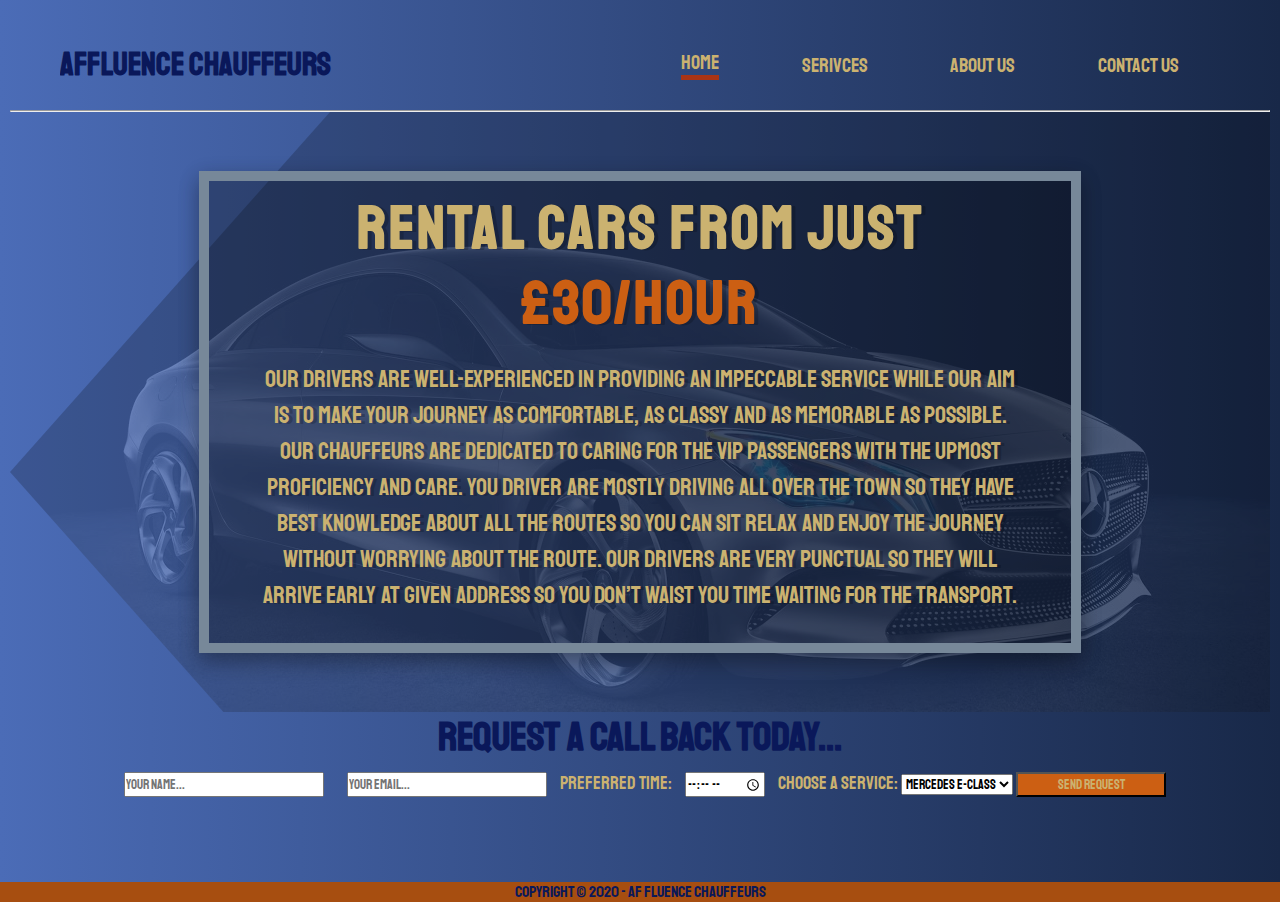
==== index.html @ cc2747c2 "structure added" ====
<!DOCTYPE html>
<html lang="en">
  <head>
    <meta charset="UTF-8" />
    <meta name="viewport" content="width=device-width, initial-scale=1.0" />
    <title>AF Fluence Chauffeurs | Home</title>
    <link rel="stylesheet" href="css/style.css" />
    <link
      href="https://fonts.googleapis.com/css?family=Baloo+Chettan+2|Carter+One|Finger+Paint|Staatliches&display=swap"
      rel="stylesheet"
    />
  </head>
  <body>
    <header class="site-header">
      <nav>
        <div class="logo"><h1>Affluence Chauffeurs</h1></div>
        <div class="menu">
          <ul>
            <li class="active"><a href="index.html">Home</a></li>
            <li><a href="#">Serivces</a></li>
            <li><a href="about.html">About Us</a></li>
            <li><a href="#">Contact Us</a></li>
          </ul>
        </div>
      </nav>
      <hr />
      <section>
        <div class="left-side">
          <img src="img/1.jpg" alt="" />
        </div>
        <div class="right-side">
          <h1>Rental Cars From Just <span class="price">£30/Hour</span></h1>
          <p>
            Our drivers are well-experienced in providing an impeccable service
            while our aim is to make your journey as comfortable, as classy and
            as memorable as possible. Our Chauffeurs are dedicated to caring for
            the VIP passengers with the upmost proficiency and care. You driver
            are mostly driving all over the town so they have best knowledge
            about all the routes so you can sit relax and enjoy the journey
            without worrying about the route. Our drivers are very punctual so
            they will arrive early at given address so you don’t waist you time
            waiting for the transport.
          </p>
        </div>
      </section>
      <section class="contact">
        <h3>Request a call back today...</h3>
        <form id="contact_form">
          <input type="text" name="name" placeholder="Your name..." />
          <input type="email" name="email" placeholder="Your email..." />
          <label for="preferred_time">Preferred time:</label>
          <input
            type="time"
            name="preferred_time"
            min="09:00"
            max="18:00"
            step="600"
            title="Preferred Time"
          />
          <label for="service">Choose a Service:</label>
          <select id="service">
            <option value="e-class">Mercedes E-Class</option>
            <option value="s-class">Mercedes S-Class</option>
            <option value="v-class">Mercedes V-Class</option>
          </select>
          <button type="submit" class="submit_btn">send request</button>
        </form>
      </section>
    </header>
    <footer>Copyright &copy; 2020 - AF Fluence Chauffeurs</footer>
  </body>
</html>
---- css/style.css ----
* {
  margin: 0;
  padding: 0;
  box-sizing: border-box;
  overflow: hidden;
  font-family: 'Staatliches', cursive;
  /* font-family: 'Carter One', cursive; */
  /* font-family: 'Finger Paint', cursive; */
}
.site-header {
  width: 100%;
  height: 98vh;
  background: linear-gradient(90deg, #4b6cb7 0%, #182848 100%);
  clip-path: polygon(0% 0% 100% 0% 100% 75% 0% 100%);
  padding: 10px;
}

nav {
  width: 100%;
  height: 100px;
  display: flex;
  padding: 5px 50px;
}

.logo {
  width: 50%;
  color: #0a185a;
}

.logo h1 {
  line-height: 100px;
}

.menu {
  width: 50%;
  height: 100px;
}

.menu ul {
  height: 100px;
  display: flex;
  justify-content: space-around;
  align-items: center;
}

.menu ul li {
  list-style: none;
  font-size: 20px;
  font-weight: 400;
  text-transform: uppercase;
}

.menu ul li a {
  text-decoration: none;
  color: #cbb270;
}
.menu ul li.active {
  border-bottom: 5px #a93415 solid;
}
.menu ul li:hover {
  border-bottom: 5px #a93415 solid;
}

section {
  position: relative;
  height: 600px;
}

.left-side img {
  -webkit-clip-path: polygon(0% 0%, 75% 0%, 100% 50%, 75% 100%, 0% 100%);
  clip-path: polygon(0% 0%, 75% 0%, 100% 50%, 75% 100%, 0% 100%);
  -webkit-transform: scaleX(-1);
  transform: scaleX(-1);
  opacity: 0.2;
}

.right-side {
  position: absolute;
  text-align: center;

  position: absolute;
  width: 70%;
  top: 50%;
  left: 50%;
  transform: translate(-50%, -50%);
  border: solid 10px lightslategray;
  padding: 10px 50px;
  background-color: rgba(0, 0, 0, 0.3);
  box-shadow: 0 10px 20px 0 rgba(0, 0, 0, 0.2), 0 6px 20px 0 rgba(0, 0, 0, 0.19);
  text-shadow: 4px 0.5px rgba(0, 0, 0, 0.19);
  color: #cbb270;
}

.right-side h1 {
  font-size: 60px;
  text-transform: uppercase;
  letter-spacing: 3px;
}
.right-side h1 .price {
  color: #cc5f13;
}

.right-side p {
  margin: 20px 0;
  line-height: 1.5;
  font-size: 24px;
}

.contact {
  width: fit-content;
  margin: auto;
  height: 100px;
  font-size: large;
  color: #cbb270;
}
.contact h3 {
  text-align: center;
  font-size: 40px;
  color: #0a185a;
}

.contact input {
  margin: 10px;
  width: 200px;
  height: 25px;
}

.contact input[type='time'] {
  margin: 10px;
  width: 80px;
  height: 25px;
}
.submit_btn {
  width: 150px;
  height: 25px;
  background-color: #cc5f13;
  color: #cbb270;
}

footer {
  background-color: #a74e10;
  width: auto;
  text-align: center;
  color: #0a185a;
}
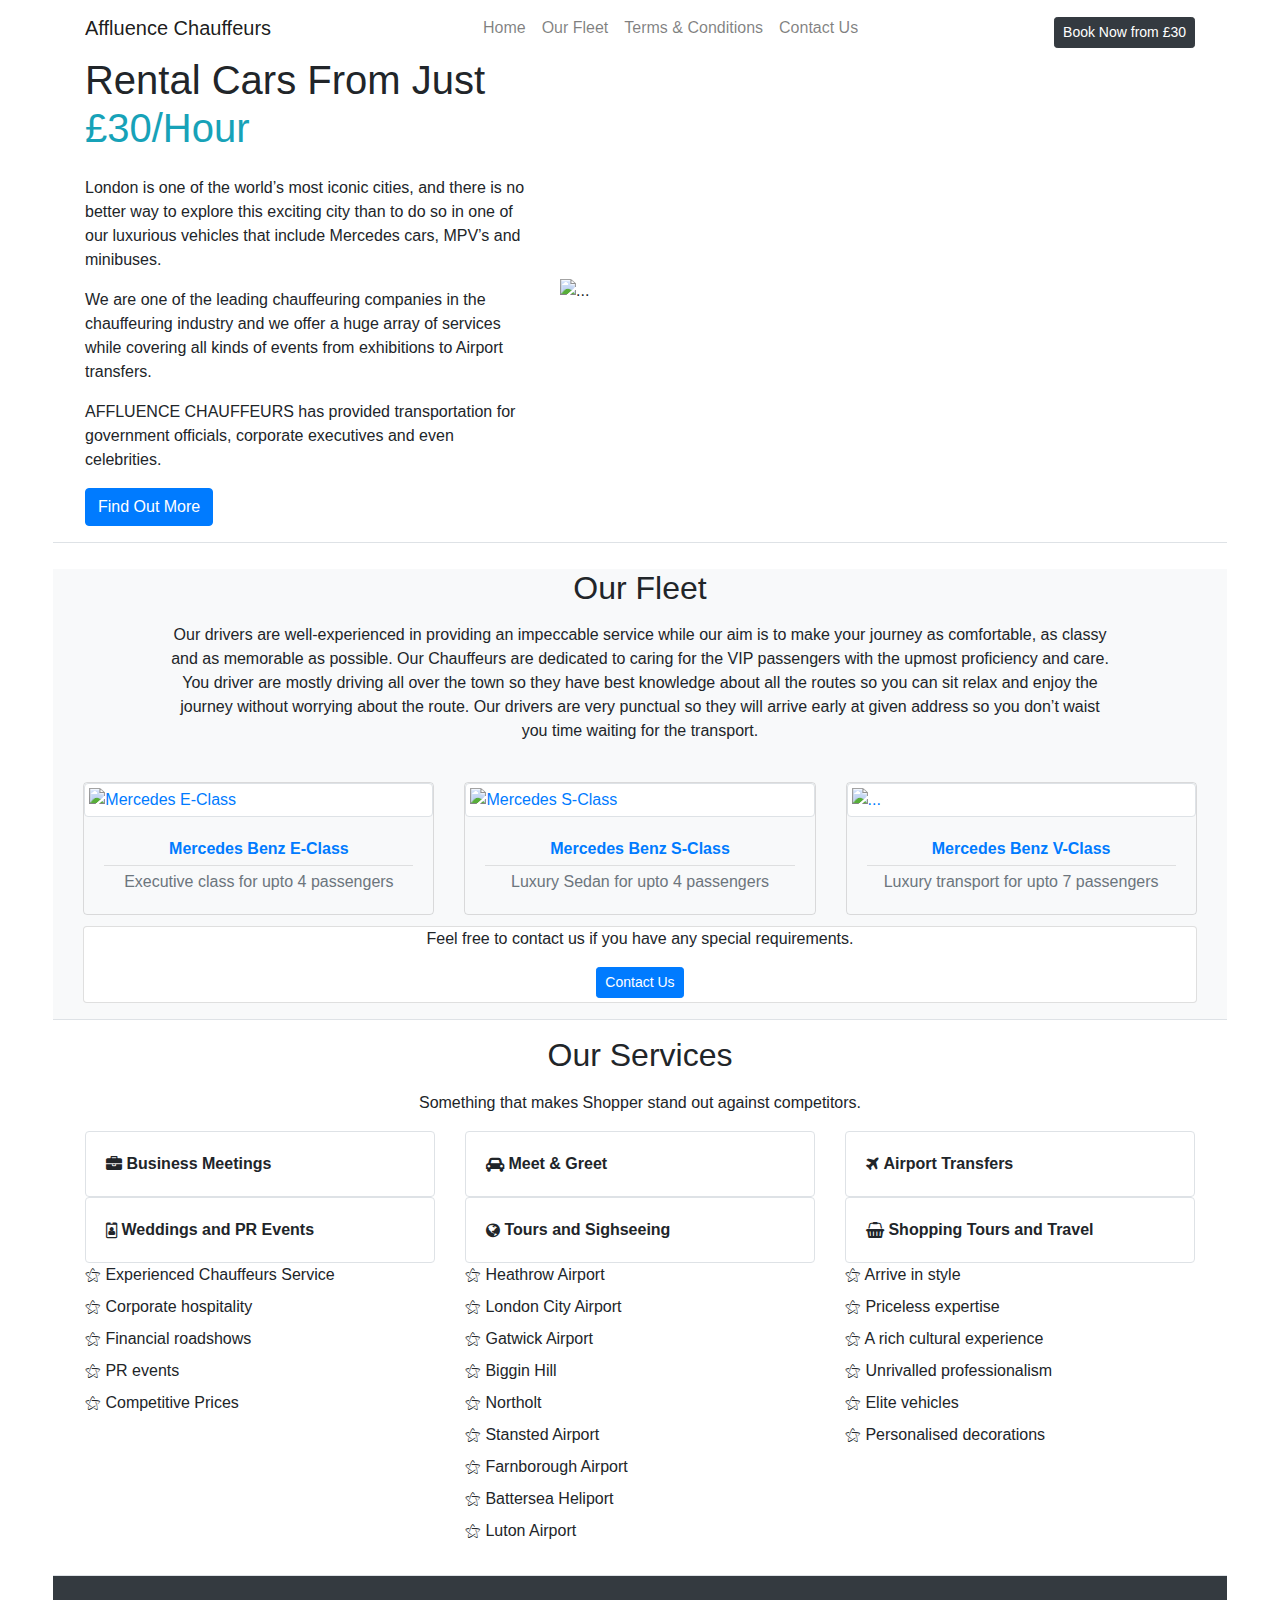
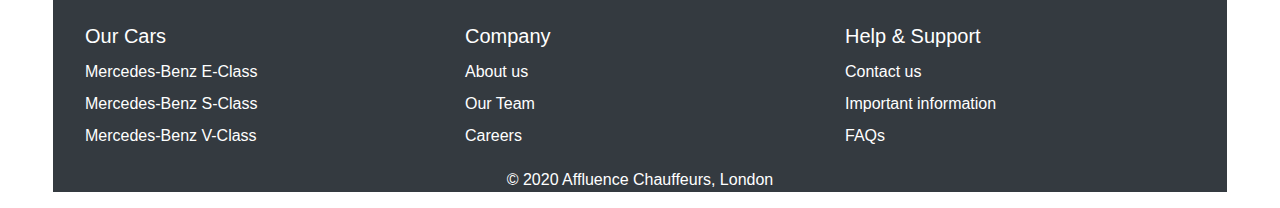
==== commit 511ab123: "Update index.html" ====
--- a/index.html
+++ b/index.html
@@ -1,36 +1,131 @@
 <!DOCTYPE html>
 <html lang="en">
   <head>
-    <meta charset="UTF-8" />
-    <meta name="viewport" content="width=device-width, initial-scale=1.0" />
-    <title>AF Fluence Chauffeurs | Home</title>
-    <link rel="stylesheet" href="css/style.css" />
+    <!-- Required meta tags -->
+    <meta charset="utf-8" />
+    <meta
+      name="viewport"
+      content="width=device-width, initial-scale=1, shrink-to-fit=no"
+    />
+
     <link
-      href="https://fonts.googleapis.com/css?family=Baloo+Chettan+2|Carter+One|Finger+Paint|Staatliches&display=swap"
       rel="stylesheet"
+      href="https://maxcdn.bootstrapcdn.com/bootstrap/4.0.0/css/bootstrap.min.css"
+      integrity="sha384-Gn5384xqQ1aoWXA+058RXPxPg6fy4IWvTNh0E263XmFcJlSAwiGgFAW/dAiS6JXm"
+      crossorigin="anonymous"
     />
+    <link
+      rel="stylesheet"
+      href="https://cdnjs.cloudflare.com/ajax/libs/font-awesome/4.7.0/css/font-awesome.min.css"
+    />
+
+    <title>AFFLUENCE CHAUFFEURS</title>
   </head>
   <body>
-    <header class="site-header">
-      <nav>
-        <div class="logo"><h1>Affluence Chauffeurs</h1></div>
-        <div class="menu">
-          <ul>
-            <li class="active"><a href="index.html">Home</a></li>
-            <li><a href="#">Serivces</a></li>
-            <li><a href="about.html">About Us</a></li>
-            <li><a href="#">Contact Us</a></li>
+    <nav
+      class="
+      navbar
+      navbar-light
+      navbar-expand-xl"
+      id="myNav"
+    >
+      <div class="container">
+        <a href="#" class="navbar-brand"> Affluence Chauffeurs</a>
+        <button
+          class="navbar-toggler collapsed"
+          type="button"
+          data-toggle="collapse"
+          data-target="#navBarMain"
+        >
+          <span class="navbar-toggler-icon"></span>
+        </button>
+        <div class="collapse navbar-collapse" id="navBarMain">
+          <ul class="navbar-nav mx-auto">
+            <li class="nav-item">
+              <a class="nav-link" href="#">Home</a>
+            </li>
+
+            <li class="nav-item">
+              <a class="nav-link" href="#fleet">Our Fleet</a>
+            </li>
+            <li class="nav-item">
+              <a class="nav-link" href="#terms">Terms & Conditions</a>
+            </li>
+            <li class="nav-item">
+              <a class="nav-link" href="#contact">Contact Us</a>
+            </li>
           </ul>
-        </div>
-      </nav>
-      <hr />
-      <section>
-        <div class="left-side">
-          <img src="img/1.jpg" alt="" />
-        </div>
-        <div class="right-side">
-          <h1>Rental Cars From Just <span class="price">£30/Hour</span></h1>
-          <p>
+          <a
+            class="btn  btn-sm btn-dark mt-2 my-xl-n2"
+            href="#book"
+            target="_blank"
+            >Book Now from £30</a
+          >
+        </div>
+      </div>
+    </nav>
+    <section
+      class="pt-9 col-11 mx-auto pt-md-12 pb-3 border-bottom overflow-hidden"
+      id="welcome"
+    >
+      <div class="container">
+        <div class="row align-items-center">
+          <div class="col-12 col-md-5 col-lg-6 col-xl-7 order-md-2">
+            <!-- Image -->
+            <img
+              class="img-fluid minw-md-200 minw-lg-125 mb-9 mb-md-0"
+              src="af-icon.png"
+              alt="..."
+            />
+          </div>
+          <div class="col-12 col-md-7 col-lg-6 col-xl-5 order-md-1">
+            <!-- Heading -->
+            <h1 class="mb-4">
+              Rental Cars From Just <span class="text-info">£30/Hour</span>
+            </h1>
+
+            <!-- Text -->
+            <p class="mb-7 font-size-lg text-gray-500">
+              London is one of the world’s most iconic cities, and there is no
+              better way to explore this exciting city than to do so in one of
+              our luxurious vehicles that include Mercedes cars, MPV’s and
+              minibuses.
+            </p>
+            <p class="mb-7 font-size-lg text-gray-500">
+              We are one of the leading chauffeuring companies in the
+              chauffeuring industry and we offer a huge array of services while
+              covering all kinds of events from exhibitions to Airport
+              transfers.
+            </p>
+            <p class="mb-7 font-size-lg text-gray-500">
+              AFFLUENCE CHAUFFEURS has provided transportation for government
+              officials, corporate executives and even celebrities.
+            </p>
+
+            <!-- Button -->
+            <a
+              class="btn btn-primary"
+              href="#pages"
+              data-toggle="smooth-scroll"
+            >
+              Find Out More
+            </a>
+          </div>
+        </div>
+      </div>
+    </section>
+    <section
+      class="py-12 col-11 mx-auto bg-light border-bottom pb-3"
+      id="pages"
+      style="margin-top: 2%;"
+    >
+      <div class="row justify-content-center">
+        <div class="col-12 col-md-10 col-lg-9 col-xl-10 text-center">
+          <!-- Heading -->
+          <h2 class="mb-3">Our Fleet</h2>
+
+          <!-- Subheading -->
+          <p class="mb-10 font-size-lg text-gray-500">
             Our drivers are well-experienced in providing an impeccable service
             while our aim is to make your journey as comfortable, as classy and
             as memorable as possible. Our Chauffeurs are dedicated to caring for
@@ -42,31 +137,330 @@
             waiting for the transport.
           </p>
         </div>
-      </section>
-      <section class="contact">
-        <h3>Request a call back today...</h3>
-        <form id="contact_form">
-          <input type="text" name="name" placeholder="Your name..." />
-          <input type="email" name="email" placeholder="Your email..." />
-          <label for="preferred_time">Preferred time:</label>
-          <input
-            type="time"
-            name="preferred_time"
-            min="09:00"
-            max="18:00"
-            step="600"
-            title="Preferred Time"
-          />
-          <label for="service">Choose a Service:</label>
-          <select id="service">
-            <option value="e-class">Mercedes E-Class</option>
-            <option value="s-class">Mercedes S-Class</option>
-            <option value="v-class">Mercedes V-Class</option>
-          </select>
-          <button type="submit" class="submit_btn">send request</button>
-        </form>
-      </section>
-    </header>
-    <footer>Copyright &copy; 2020 - AF Fluence Chauffeurs</footer>
+      </div>
+      <div class="row mx-auto" style="margin-top: 2%;">
+        <div class="col-12 col-md-4">
+          <!-- Card -->
+          <a class="card mb-7 bg-transparent text-body" href="#book">
+            <!-- Image -->
+            <img
+              class="img-thumbnail"
+              src="e-class.jpeg"
+              alt="Mercedes E-Class"
+            />
+
+            <!-- Body -->
+            <div class="card-body text-center">
+              <strong class="font-size-lg">Mercedes Benz E-Class</strong>
+              <hr class="my-1" />
+              <p class="text-muted" style="margin-bottom: 0;">
+                Executive class for upto 4 passengers
+              </p>
+            </div>
+          </a>
+        </div>
+        <div class="col-12 col-md-4">
+          <!-- Card -->
+          <a class="card mb-7 mb-md-0 bg-transparent text-body" href="#book">
+            <!-- Image -->
+            <img
+              class="img-thumbnail"
+              src="s-class.png"
+              alt="Mercedes S-Class"
+            />
+
+            <!-- Body -->
+            <div class="card-body text-center">
+              <strong class="font-size-lg">Mercedes Benz S-Class</strong>
+              <hr class="my-1" />
+              <p class="text-muted" style="margin-bottom: 0;">
+                Luxury Sedan for upto 4 passengers
+              </p>
+            </div>
+          </a>
+        </div>
+        <div class="col-12 col-md-4">
+          <!-- Card -->
+          <a class="card mb-7 mb-md-0 bg-transparent text-body" href="#book">
+            <!-- Image -->
+            <img
+              class="img-thumbnail"
+              height="768px"
+              src="v-class.jpeg"
+              alt="..."
+            />
+            <!-- Body -->
+            <div class="card-body text-center">
+              <strong class="font-size-lg">Mercedes Benz V-Class</strong>
+              <hr class="my-1" />
+              <p class="text-muted" style="margin-bottom: 0;">
+                Luxury transport for upto 7 passengers
+              </p>
+            </div>
+          </a>
+        </div>
+        <div class="col-12 col-md-12" style="margin-top: 1%;">
+          <!-- Card -->
+          <div class="card shadow pb-1">
+            <!-- Text -->
+            <p class="text-center text-gray-500">
+              Feel free to contact us if you have any special requirements.
+            </p>
+            <!-- Button -->
+            <a
+              class="btn btn-primary btn-sm col-2-sm col-4-md col-6-lg mx-auto"
+              href="mailto:amjad_farooq786@hotmail.com"
+              >Contact Us</a
+            >
+          </div>
+        </div>
+      </div>
+    </section>
+    <section
+      class="py-12 col-11 pt-3 mx-auto pt-md-12 pb-3 border-bottom overflow-hidden"
+    >
+      <div class="container">
+        <div class="row justify-content-center">
+          <div class="col-12 col-md-10 col-lg-8 col-xl-6 text-center">
+            <!-- Heading -->
+            <h2 class="mb-3">Our Services</h2>
+
+            <!-- Subheading -->
+            <p class="mb-10 font-size-lg text-gray-500">
+              Something that makes Shopper stand out against competitors.
+            </p>
+          </div>
+        </div>
+        <div class="row mb-10">
+          <div class="col-12 col-md-6 col-lg-4">
+            <!-- Card -->
+            <div class="card card-sm mb-7 border">
+              <div class="card-body d-flex align-items-center">
+                <!-- Image -->
+                <i class="fa fa-briefcase" aria-hidden="true"></i>&nbsp;
+                <!-- Title -->
+
+                <strong class="font-size-lg">
+                  Business Meetings
+                </strong>
+              </div>
+            </div>
+          </div>
+          <div class="col-12 col-md-6 col-lg-4">
+            <!-- Card -->
+            <div class="card card-sm mb-7 border">
+              <div class="card-body d-flex align-items-center">
+                <!-- Image -->
+                <i class="fa fa-car" aria-hidden="true"></i>&nbsp;
+
+                <!-- Title -->
+                <strong class="font-size-lg">
+                  Meet & Greet
+                </strong>
+              </div>
+            </div>
+          </div>
+          <div class="col-12 col-md-6 col-lg-4">
+            <!-- Card -->
+            <div class="card card-sm mb-7 mb-lg-0 border">
+              <div class="card-body d-flex align-items-center">
+                <!-- Image -->
+                <i class="fa fa-plane" aria-hidden="true"></i>&nbsp;
+
+                <!-- Title -->
+                <strong class="font-size-lg">
+                  Airport Transfers
+                </strong>
+              </div>
+            </div>
+          </div>
+          <div class="col-12 col-md-6 col-lg-4">
+            <!-- Card -->
+            <div class="card card-sm mb-7 mb-lg-0 border">
+              <div class="card-body d-flex align-items-center">
+                <!-- Image -->
+                <i class="fa fa-id-badge" aria-hidden="true"></i>&nbsp;
+
+                <!-- Title -->
+                <strong class="font-size-lg">
+                  Weddings and PR Events
+                </strong>
+              </div>
+            </div>
+          </div>
+          <div class="col-12 col-md-6 col-lg-4">
+            <!-- Card -->
+            <div class="card card-sm mb-7 mb-md-0 border">
+              <div class="card-body d-flex align-items-center">
+                <!-- Image -->
+                <i class="fa fa-globe" aria-hidden="true"></i>&nbsp;
+
+                <!-- Title -->
+                <strong class="font-size-lg">
+                  Tours and Sighseeing
+                </strong>
+              </div>
+            </div>
+          </div>
+          <div class="col-12 col-md-6 col-lg-4">
+            <!-- Card -->
+            <div class="card card-sm border">
+              <div class="card-body d-flex align-items-center">
+                <!-- Image -->
+                <i class="fa fa-shopping-basket" aria-hidden="true"></i>&nbsp;
+
+                <!-- Title -->
+                <strong class="font-size-lg">
+                  Shopping Tours and Travel
+                </strong>
+              </div>
+            </div>
+          </div>
+        </div>
+        <div class="row">
+          <div class="col-12 col-md-4">
+            <!-- List -->
+            <ul class="list-unstyled">
+              <li class="d-flex">
+                &#9885; Experienced Chauffeurs Service
+              </li>
+              <li class="d-flex mt-2">
+                &#9885; Corporate hospitality
+              </li>
+              <li class="d-flex mt-2">
+                &#9885; Financial roadshows
+              </li>
+              <li class="d-flex mt-2">
+                &#9885; PR events
+              </li>
+              <li class="d-flex mt-2">
+                &#9885; Competitive Prices
+              </li>
+            </ul>
+          </div>
+          <div class="col-12 col-md-4">
+            <!-- List -->
+            <ul class="list-unstyled">
+              <li class="d-flex">
+                &#9885; Heathrow Airport
+              </li>
+              <li class="d-flex mt-2">
+                &#9885; London City Airport
+              </li>
+              <li class="d-flex mt-2">
+                &#9885; Gatwick Airport
+              </li>
+              <li class="d-flex mt-2">
+                &#9885; Biggin Hill
+              </li>
+              <li class="d-flex mt-2">
+                &#9885; Northolt
+              </li>
+              <li class="d-flex mt-2">
+                &#9885; Stansted Airport
+              </li>
+              <li class="d-flex mt-2">
+                &#9885; Farnborough Airport
+              </li>
+              <li class="d-flex mt-2">
+                &#9885; Battersea Heliport
+              </li>
+              <li class="d-flex mt-2">
+                &#9885; Luton Airport
+              </li>
+            </ul>
+          </div>
+          <div class="col-12 col-md-4">
+            <!-- List -->
+            <ul class="list-unstyled">
+              <li class="d-flex">
+                &#9885; Arrive in style
+              </li>
+              <li class="d-flex mt-2">
+                &#9885; Priceless expertise
+              </li>
+              <li class="d-flex mt-2">
+                &#9885; A rich cultural experience
+              </li>
+              <li class="d-flex mt-2">
+                &#9885; Unrivalled professionalism
+              </li>
+              <li class="d-flex mt-2">
+                &#9885; Elite vehicles
+              </li>
+              <li class="d-flex mt-2">
+                &#9885; Personalised decorations
+              </li>
+            </ul>
+          </div>
+        </div>
+      </div>
+    </section>
+    <footer class="col-11 mx-auto spacer-y-3 pt-5 bg-dark">
+      <div class="container">
+        <div class="row">
+          <div class="col-4 col-md-4 mb-3 mb-md-0">
+            <h5 class="text-white">Our Cars</h5>
+            <ul class="list-unstyled">
+              <li class="py-0 py-md-1">
+                <a href="#" class="text-white">Mercedes-Benz E-Class</a>
+              </li>
+              <li class="py-0 py-md-1">
+                <a href="#" class="text-white">Mercedes-Benz S-Class</a>
+              </li>
+              <li class="py-0 py-md-1">
+                <a href="#" class="text-white">Mercedes-Benz V-Class</a>
+              </li>
+            </ul>
+          </div>
+          <div class="col-4 col-md-4 mb-3 mb-md-0">
+            <h5 class="text-white">Company</h5>
+            <ul class="list-unstyled">
+              <li class="py-0 py-md-1">
+                <a href="#" class="text-white">About us</a>
+              </li>
+              <li class="py-0 py-md-1">
+                <a href="#" class="text-white">Our Team</a>
+              </li>
+              <li class="py-0 py-md-1">
+                <a href="#" class="text-white">Careers</a>
+              </li>
+            </ul>
+          </div>
+          <div class="col-4 col-md-4 mb-3 mb-md-0">
+            <h5 class="text-white">Help &amp; Support</h5>
+            <ul class="list-unstyled">
+              <li class="py-0 py-md-1">
+                <a href="#" class="text-white">Contact us</a>
+              </li>
+              <li class="py-0 py-md-1">
+                <a href="#" class="text-white">Important information</a>
+              </li>
+              <li class="py-0 py-md-1">
+                <a href="#" class="text-white">FAQs</a>
+              </li>
+            </ul>
+          </div>
+        </div>
+        <p class="text-white text-center">
+          &copy; 2020 Affluence Chauffeurs, London
+        </p>
+      </div>
+    </footer>
+    <script
+      src="https://code.jquery.com/jquery-3.2.1.slim.min.js"
+      integrity="sha384-KJ3o2DKtIkvYIK3UENzmM7KCkRr/rE9/Qpg6aAZGJwFDMVNA/GpGFF93hXpG5KkN"
+      crossorigin="anonymous"
+    ></script>
+    <script
+      src="https://cdnjs.cloudflare.com/ajax/libs/popper.js/1.12.9/umd/popper.min.js"
+      integrity="sha384-ApNbgh9B+Y1QKtv3Rn7W3mgPxhU9K/ScQsAP7hUibX39j7fakFPskvXusvfa0b4Q"
+      crossorigin="anonymous"
+    ></script>
+    <script
+      src="https://maxcdn.bootstrapcdn.com/bootstrap/4.0.0/js/bootstrap.min.js"
+      integrity="sha384-JZR6Spejh4U02d8jOt6vLEHfe/JQGiRRSQQxSfFWpi1MquVdAyjUar5+76PVCmYl"
+      crossorigin="anonymous"
+    ></script>
   </body>
 </html>
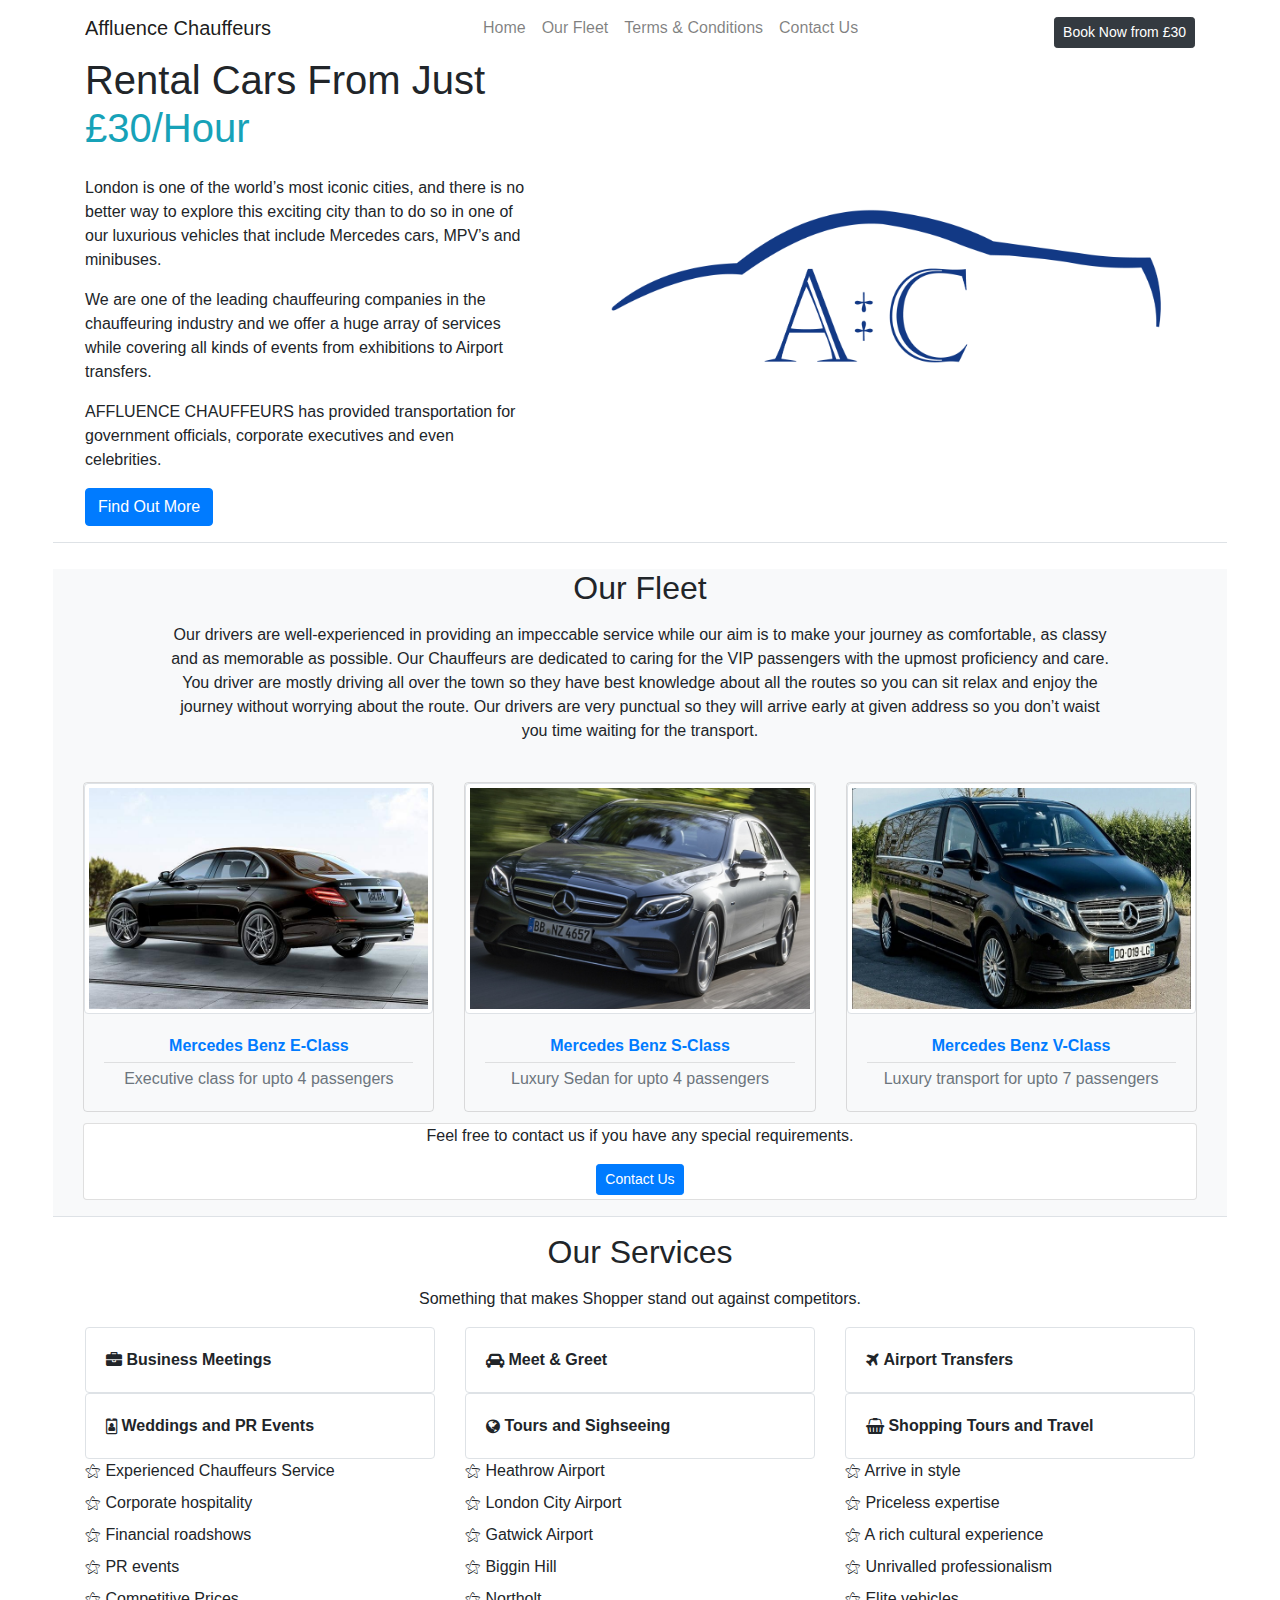
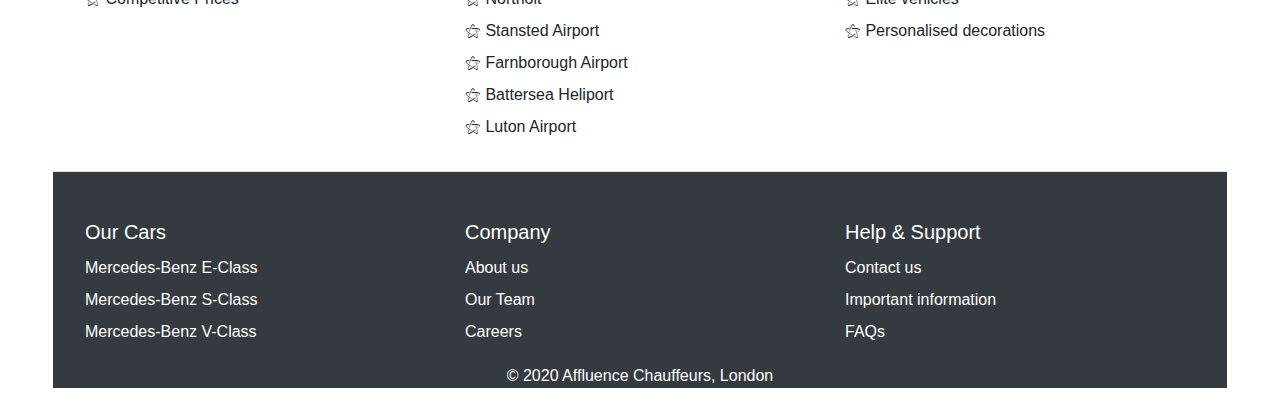
==== commit f83a5ee4: "updated" ====
--- a/index.html
+++ b/index.html
@@ -74,7 +74,7 @@
             <!-- Image -->
             <img
               class="img-fluid minw-md-200 minw-lg-125 mb-9 mb-md-0"
-              src="af-icon.png"
+              src="images/af-icon.png"
               alt="..."
             />
           </div>
@@ -145,7 +145,7 @@
             <!-- Image -->
             <img
               class="img-thumbnail"
-              src="e-class.jpeg"
+              src="images/e-class.jpeg"
               alt="Mercedes E-Class"
             />
 
@@ -165,7 +165,7 @@
             <!-- Image -->
             <img
               class="img-thumbnail"
-              src="s-class.png"
+              src="images/s-class.png"
               alt="Mercedes S-Class"
             />
 
@@ -186,7 +186,7 @@
             <img
               class="img-thumbnail"
               height="768px"
-              src="v-class.jpeg"
+              src="images/v-class.jpeg"
               alt="..."
             />
             <!-- Body -->
